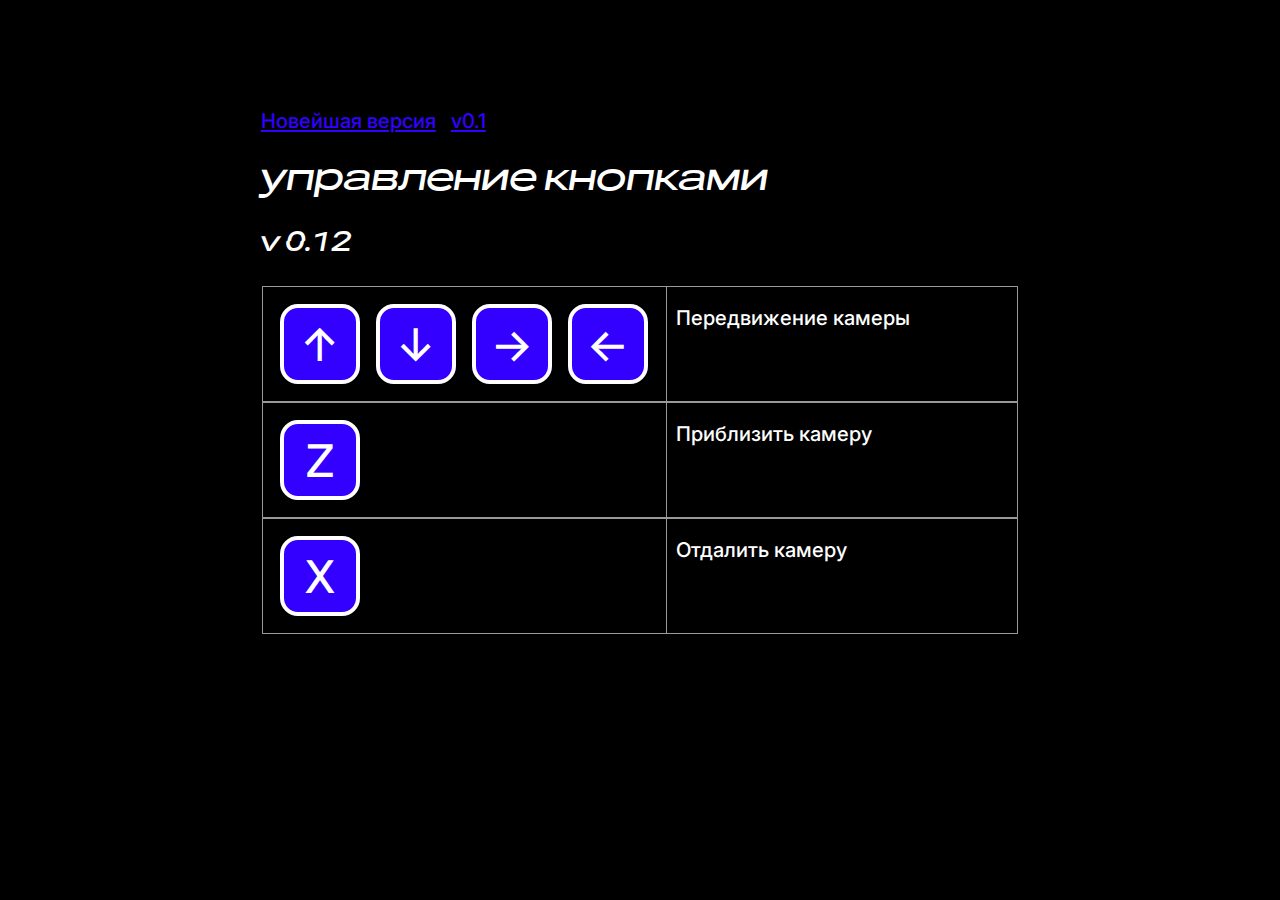
==== buttons.html @ 69832afb "establishing pboxdocs" ====
<!DOCTYPE html>
<html lang="en">

<head>
    <meta charset="UTF-8">
    <meta name="viewport" content="width=device-width, initial-scale=1.0">
    <title>идея</title>
    <link rel="stylesheet" href="style.css">
    <meta http-equiv="cache-control" content="no-cache">
    <meta http-equiv="expires" content="0">
</head>

<body>
    <main>
        <a href="buttons.php">Новейшая версия</a> &nbsp;
        <a href="buttons0.10.php">v0.1</a> 
        <h1>управление кнопками</h1>
        <h3>v 0.12</h3>
        <table>
            <tr>
                <td style="display:flex; outline: none">
                    <div class="key">↑</div>
                    <div class="key">↓</div>
                    <div class="key">→</div>
                    <div class="key">←</div>
                </td>
                <td class="uidesc">
                    <p>
                        Передвижение камеры
                    </p>
                </td>
            </tr>
            <tr>
                <td style="display:flex; outline: none">
                    <div class="key">Z</div>
                </td>
                <td class="uidesc">
                    <p>
                        Приблизить камеру
                    </p>
                </td>
            </tr>
            <tr>
                <td style="display:flex; outline: none">
                    <div class="key">X</div>
                </td>
                <td class="uidesc">
                    <p>
                        Отдалить камеру
                    </p>
                </td>
            </tr>
            
            
            
        </table></main>
        <script src="https://code.jquery.com/jquery-3.7.0.min.js" integrity="sha256-2Pmvv0kuTBOenSvLm6bvfBSSHrUJ+3A7x6P5Ebd07/g=" crossorigin="anonymous"></script>

</body>

</html>
---- style.css ----
@import url('https://fonts.googleapis.com/css2?family=Inter:wght@400;500;600;700;800;900&family=JetBrains+Mono&display=swap');

@font-face {
    font-family: 'RobotoFlex';
    src: url(fonts/RobotoFlex-ExtraExpanded.ttf);
}

body {
    background-color: black;
    color: white;
}

h1 {
    font-family: 'RobotoFlex';
    font-size: 2rem;
}

h2 {
    font-family: 'RobotoFlex';
    font-size: 1.75rem;
}

h3 {
    font-family: 'RobotoFlex';
    font-size: 1.5rem;
}

* {
    font-family: 'Inter';
    font-size: 1.125rem;
    font-weight: 500;
}

main, header, footer {
    display: block;
    width: 60%;
    margin: 0 auto 1rem auto;
}

main {
    padding-top: 100px;
}

header {
    display: flex;
    justify-content: space-between;
    padding: 20px 60px;
    align-items: center;
    position: fixed;
    left: 50%;
    transform: translate(-50%, 0%);
    background: black;
    top: 0;
}

nav {
    display: flex;
    justify-content: space-between;
    width: 80%;
}
nav a {
    display: inline-block;
    text-decoration: none;
    color: white;
}

nav a {
    font-weight: 900;
}

nav a:visited {
    color: white;
}

.input {
    width: 4rem;
    height: 1rem;
    padding: 8px;
    outline: #777 2px solid;
    margin: 4px;
    text-overflow: ellipsis;
    overflow: hidden; 
}

.chosen {
    background-color: #fff;
    color: #000;
    padding-top: 4px;
    padding-bottom: 12px;
}

td > div {
    display: flex;
}

tr, td {
    outline: #999 1px solid;
    padding: 0.5rem;
    vertical-align:top;
}


.uidesc {
    width: 70%;
}

.uidesc p {
    margin: 0.5rem 0;
}

.op1 {
    width: 50%;
}

.code {
    padding: 0.25rem 0.75rem;
    background: #333;
    color: white;
    font-family: 'JetBrains Mono', monospace;
    font-size: 0.75em;
    margin: -0.5rem 0 0.5rem 0;
}

.params {
    padding: 0.25rem 0.75rem;
    background: #333;
    color: white;
}

i {
    font-weight: 400;
}

.key {
    margin: 8px;
    color: white;
    background: #3300FF;
    border: white 4px solid;
    border-radius: 1rem;
    font-size: 2.5rem;
    width: 4rem;
    height: 4rem;
    display: flex;
    justify-content: center;
    align-items: center;
}

.keyClosed {
    background: black;
    border: none;
    padding: 4px;
}

.btn {
    display: inline-block;
    padding: 8px 16px;
    margin: 8px;
    color: white;
    background: #3300FF;
    cursor: pointer;
}

.btn:hover {
    background-color: #7755FF;
}

.btnInactive {    
    background-color: #1b0084;
}

.nav {
    display: flex;
    justify-content: center;
}

.opdesc {
    font-weight: 700;
    font-style: italic;
    display: inline-block;
}

.opdesc::after {
    content: "–";
    margin: 0 0.5rem;
    font-weight: 400;
    font-style:normal;
}

.op {
    writing-mode: vertical-rl;
    color: white;
    background: #2600BE;
    font-size: 0.75rem;
    height: 2rem;
    margin-left: 0.5rem;
    margin-top: 0.2rem;
    margin-right: -0.25rem;
    display: inline-block;
}

@media (max-width: 720px) {
    main, header, footer {
        display: flex;
        
        width: 96%;
        margin: 1rem 2%;
    }
    main {
        flex-direction: column;
    }
}

a {
    color: #3300FF;
}

a:hover {
    color: #7755FF;
}

a:visited:hover {
    color: #7755FF;
}

a:visited {
    color: #fb4bfb;
}

.pink {
    color: #fb4bfb;
}

.purple {
    color: #7755FF;
}

.blue {
    color: #3300FF;
}

.darkblue {
    color: #2600BE;
}

.block {
    height: 100vh;
    display: flex;
    flex-direction: column;
    justify-content: center;
    background-attachment: fixed;
    padding: 0 20%;
}

#block1 {
    background-image: url('images/helpButton.png');
    background-position: 95% 280px;
    background-repeat: no-repeat;
}

#block2 {
    background-image: url('images/tilemap\ of\ humans.png');
    background-position: 5% 150px;
    background-repeat: no-repeat;
}
#block3 {
    background-image: url('images/gens.jfif');
    background-position: 85% 300px;
    background-repeat: no-repeat;
}
#block9 {
    background-image: url('logo.svg');
    background-position: 110% 250px;
    background-size: contain;
    background-repeat: no-repeat;
}
#block7 {
    background-image: url('images/edith3.png');
    background-position: 130% 100px;
    background-repeat: no-repeat;
}
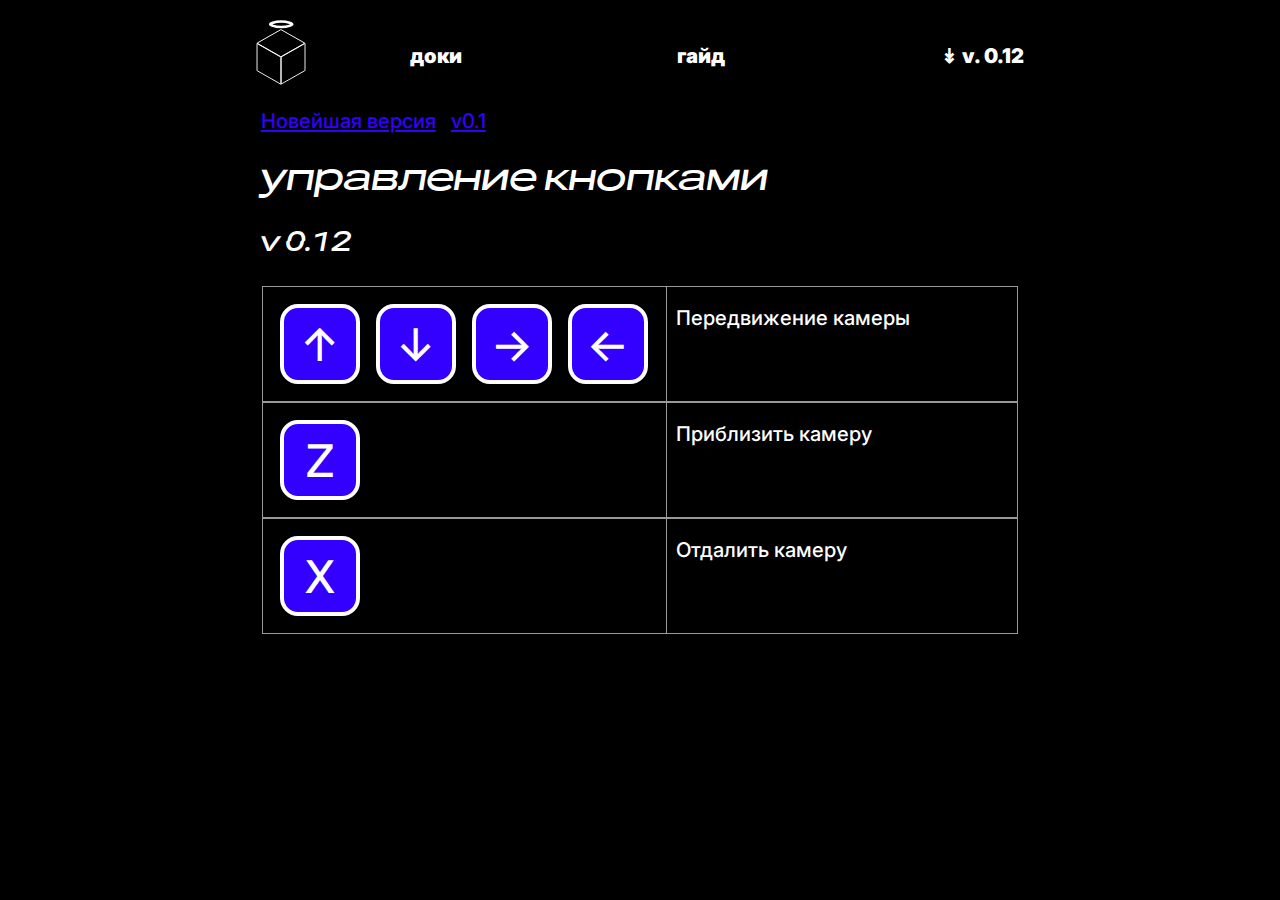
==== commit c29f9430: ":^)" ====
--- a/buttons.html
+++ b/buttons.html
@@ -11,9 +11,17 @@
 </head>
 
 <body>
+    <header>
+        <a href="index.html"><img src="logo.svg"></a> 
+        <nav>
+            <a href="docs.html">доки</a>
+            <a href="guide.html">гайд</a>
+            <a href="https://drive.google.com/drive/folders/16eql5eX66MEmCNNdRLr8ZmKumZhPHNI3?usp=sharing">↡ v. 0.12</a>
+        </nav>
+    </header>
     <main>
-        <a href="buttons.php">Новейшая версия</a> &nbsp;
-        <a href="buttons0.10.php">v0.1</a> 
+        <a href="buttons.html">Новейшая версия</a> &nbsp;
+        <a href="buttons0.10.html">v0.1</a> 
         <h1>управление кнопками</h1>
         <h3>v 0.12</h3>
         <table>
